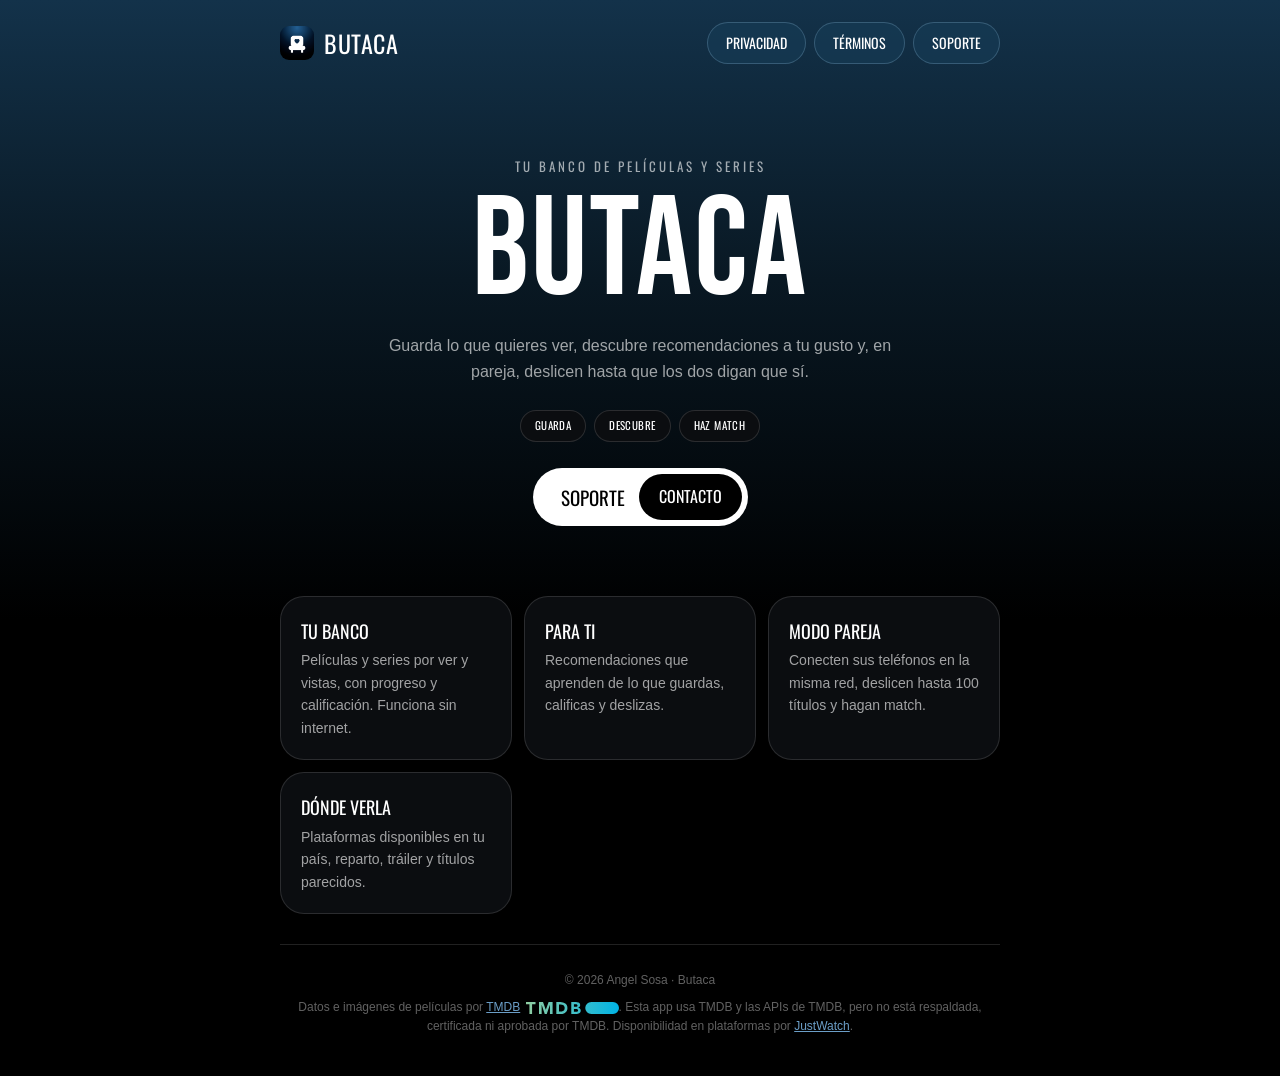
==== index.html @ db2833e5 "Butaca: sitio de privacidad, términos y soporte Co-Authored-By: Claude Opus 5.5 <noreply@anthropic.c" ====
<!doctype html>
<html lang="es">
<head>
<meta charset="utf-8">
<meta name="viewport" content="width=device-width, initial-scale=1">
<title>Butaca · Qué ver en pareja</title>
<meta name="description" content="Guarda películas y series, recibe recomendaciones y hagan match para elegir qué ver juntos.">
<link rel="icon" href="assets/icon.png">
<link rel="preconnect" href="https://fonts.googleapis.com">
<link rel="preconnect" href="https://fonts.gstatic.com" crossorigin>
<link href="https://fonts.googleapis.com/css2?family=Bebas+Neue&family=Oswald:wght@400;500&display=swap" rel="stylesheet">
<link rel="stylesheet" href="assets/style.css">
</head>
<body>
<div class="wrap">
<header class="top">
  <a class="brand" href="index.html"><img src="assets/icon.png" alt="">BUTACA</a>
  <nav>
    <a href="privacidad.html">Privacidad</a>
    <a href="terminos.html">Términos</a>
    <a href="soporte.html">Soporte</a>
  </nav>
</header>

<section class="hero">
  <p class="kicker">Tu banco de películas y series</p>
  <h1>BUTACA</h1>
  <p>Guarda lo que quieres ver, descubre recomendaciones a tu gusto y, en pareja, deslicen hasta que los dos digan que sí.</p>
  <div class="pills"><span class="pill">Guarda</span><span class="pill">Descubre</span><span class="pill">Haz match</span></div>
  <a class="btn" href="soporte.html">Soporte <span>Contacto</span></a>
</section>
<section class="grid">
  <div class="feature"><h3>Tu banco</h3><p>Películas y series por ver y vistas, con progreso y calificación. Funciona sin internet.</p></div>
  <div class="feature"><h3>Para ti</h3><p>Recomendaciones que aprenden de lo que guardas, calificas y deslizas.</p></div>
  <div class="feature"><h3>Modo pareja</h3><p>Conecten sus teléfonos en la misma red, deslicen hasta 100 títulos y hagan match.</p></div>
  <div class="feature"><h3>Dónde verla</h3><p>Plataformas disponibles en tu país, reparto, tráiler y títulos parecidos.</p></div>
</section>
<footer>
  <p>© 2026 Angel Sosa · Butaca</p>
  <p style="margin-top:8px">Datos e imágenes de películas por <a href="https://www.themoviedb.org">TMDB</a><img src="assets/tmdb.svg" alt="TMDB">.
  Esta app usa TMDB y las APIs de TMDB, pero no está respaldada, certificada ni aprobada por TMDB.
  Disponibilidad en plataformas por <a href="https://www.justwatch.com">JustWatch</a>.</p>
</footer>
</div>
</body>
</html>
---- assets/style.css ----
:root {
  --stage: #13324A; --stage-mid: #091823; --navy: #163B55; --navy-stroke: #4D7590;
  --steel: #6B9EC7; --ink: #0B0D10; --ink-stroke: rgba(255,255,255,.13);
  --text: #fff; --muted: rgba(255,255,255,.62); --faint: rgba(255,255,255,.38); --heart: #FF616B;
}
* { box-sizing: border-box; margin: 0; padding: 0; }
html { background: #000; }
body {
  font-family: -apple-system, BlinkMacSystemFont, "SF Pro Text", "Helvetica Neue", sans-serif;
  color: var(--text); line-height: 1.6; min-height: 100vh;
  background: linear-gradient(180deg, var(--stage) 0, var(--stage-mid) 280px, #000 620px) no-repeat, #000;
  -webkit-font-smoothing: antialiased;
}
.display, h1, h2, h3, nav a, .btn, .pill, .kicker { font-family: "Oswald", "Arial Narrow", sans-serif; font-weight: 400; text-transform: uppercase; }
.wrap { max-width: 760px; margin: 0 auto; padding: 0 20px; }
header.top { display: flex; align-items: center; justify-content: space-between; padding: 22px 0; }
.brand { display: flex; align-items: center; gap: 10px; color: var(--text); text-decoration: none; font-family: "Oswald", sans-serif; font-size: 24px; letter-spacing: .5px; }
.brand img { width: 34px; height: 34px; border-radius: 9px; }
nav { display: flex; gap: 8px; flex-wrap: wrap; }
nav a { color: var(--text); text-decoration: none; font-size: 14px; padding: 9px 18px; border-radius: 999px;
  background: rgba(22,59,85,.7); border: 1px solid rgba(77,117,144,.6); }
nav a[aria-current="page"] { background: #fff; color: #000; border-color: #fff; }
.hero { text-align: center; padding: 70px 0 40px; }
.hero .kicker { color: var(--muted); font-size: 13px; letter-spacing: 3px; }
.hero h1 { font-family: "Bebas Neue", "Oswald", sans-serif; font-size: clamp(72px, 16vw, 140px); line-height: .9; letter-spacing: 2px; margin: 12px 0 18px; }
.hero p { color: var(--muted); max-width: 520px; margin: 0 auto; }
.pills { display: flex; gap: 8px; justify-content: center; flex-wrap: wrap; margin: 26px 0; }
.pill { font-size: 11px; letter-spacing: .4px; padding: 6px 14px; border-radius: 999px; background: var(--ink); border: 1px solid var(--ink-stroke); }
.btn { display: inline-flex; align-items: center; gap: 14px; background: #fff; color: #000; text-decoration: none; font-size: 19px;
  padding: 6px 6px 6px 28px; border-radius: 999px; }
.btn span { background: #000; color: #fff; border-radius: 999px; padding: 10px 20px; font-size: 16px; }
.card { background: var(--ink); border: 1px solid var(--ink-stroke); border-radius: 28px; padding: 26px; margin: 18px 0; }
article { padding: 30px 0 60px; }
article h1 { font-size: 44px; line-height: 1.1; margin-bottom: 6px; }
article .updated { color: var(--faint); font-size: 13px; margin-bottom: 26px; }
article h2 { font-size: 22px; margin: 30px 0 8px; }
article p, article li { color: rgba(255,255,255,.82); font-size: 15px; }
article ul, article ol { padding-left: 20px; margin: 8px 0; }
article li { margin: 6px 0; }
a { color: var(--steel); }
.grid { display: grid; grid-template-columns: repeat(auto-fit, minmax(200px, 1fr)); gap: 12px; margin: 30px 0; }
.feature { background: var(--ink); border: 1px solid var(--ink-stroke); border-radius: 24px; padding: 20px; }
.feature h3 { font-size: 18px; margin-bottom: 4px; }
.feature p { color: var(--muted); font-size: 14px; }
footer { border-top: 1px solid var(--ink-stroke); padding: 26px 0 40px; color: var(--faint); font-size: 12px; text-align: center; }
footer img { height: 12px; vertical-align: middle; margin-left: 6px; }
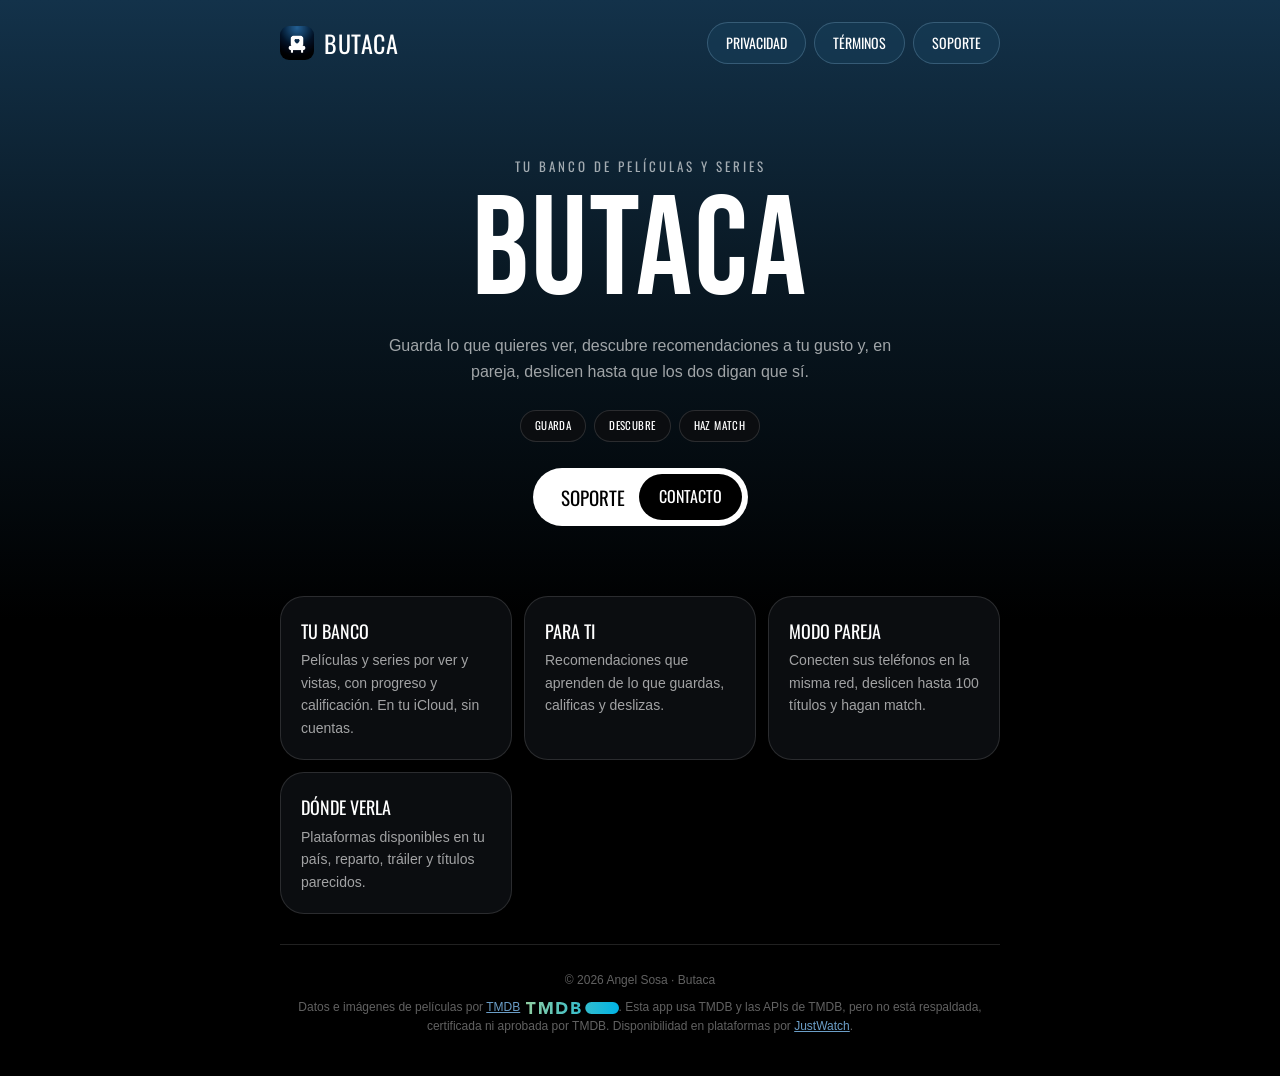
==== commit 85c63543: "Privacidad: datos solo en el dispositivo e iCloud (sin servidor) Co-Authored-By: Claude Opus 5.5 <no" ====
--- a/index.html
+++ b/index.html
@@ -30,7 +30,7 @@
   <a class="btn" href="soporte.html">Soporte <span>Contacto</span></a>
 </section>
 <section class="grid">
-  <div class="feature"><h3>Tu banco</h3><p>Películas y series por ver y vistas, con progreso y calificación. Funciona sin internet.</p></div>
+  <div class="feature"><h3>Tu banco</h3><p>Películas y series por ver y vistas, con progreso y calificación. En tu iCloud, sin cuentas.</p></div>
   <div class="feature"><h3>Para ti</h3><p>Recomendaciones que aprenden de lo que guardas, calificas y deslizas.</p></div>
   <div class="feature"><h3>Modo pareja</h3><p>Conecten sus teléfonos en la misma red, deslicen hasta 100 títulos y hagan match.</p></div>
   <div class="feature"><h3>Dónde verla</h3><p>Plataformas disponibles en tu país, reparto, tráiler y títulos parecidos.</p></div>
